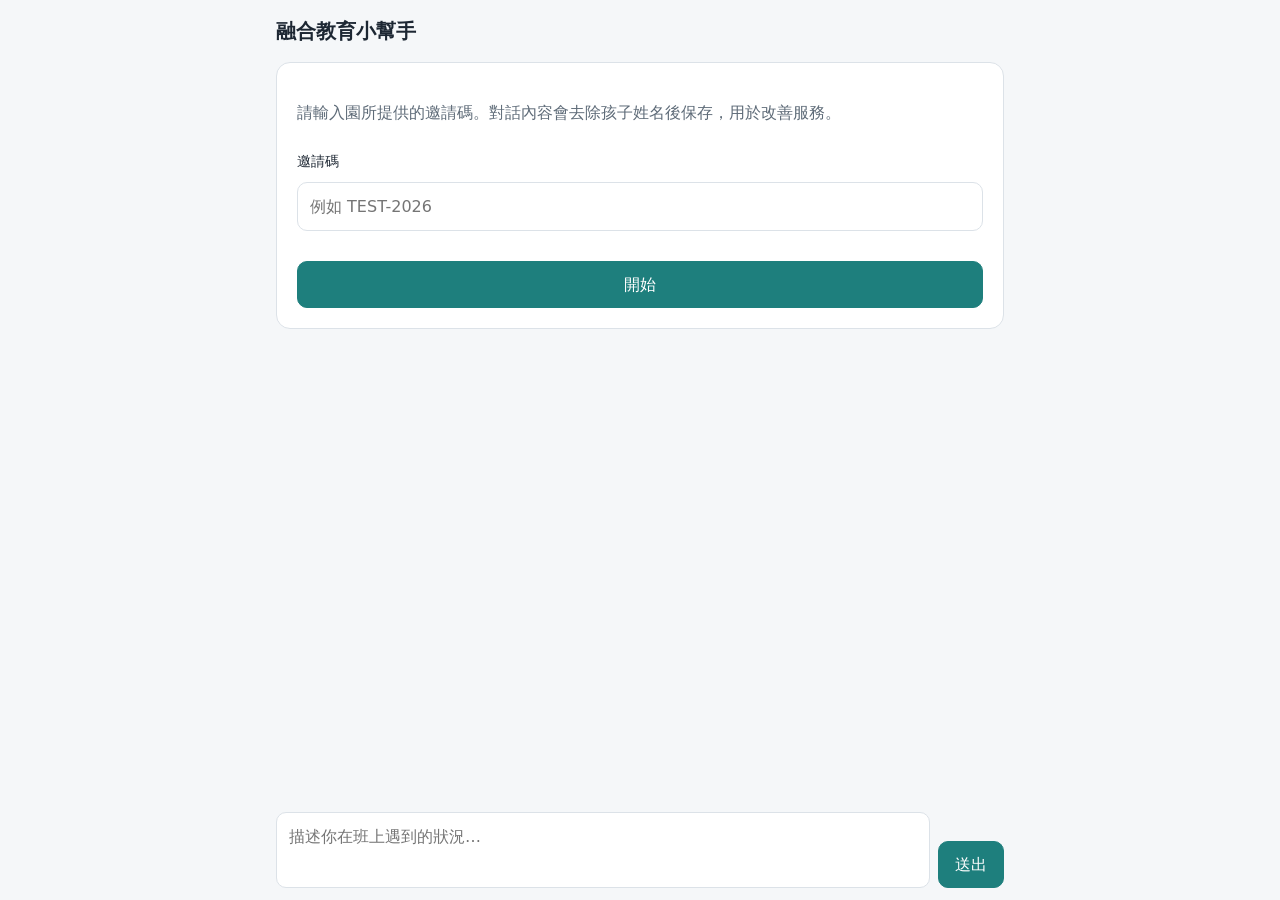
==== web/chat/index.html @ d321453b "RAG 回答系統示範版與後台 - rag/gas：分流（L4）與查詢向量並行、狀態機（P04）、Skill 載入（P05）、   混合檢索（P06）、五層 prompt 組裝（P07）、對話 Agen" ====
<!doctype html>
<html lang="zh-Hant-TW">
<head>
<meta charset="utf-8">
<meta name="viewport" content="width=device-width, initial-scale=1">
<meta name="robots" content="noindex, nofollow">
<title>融合教育小幫手</title>
<link rel="stylesheet" href="chat.css">
</head>
<body>
<div class="app">
  <header class="top">
    <h1 id="botName">融合教育小幫手</h1>
    <button class="ghost" id="reset" type="button" hidden>開新問題</button>
  </header>

  <section id="gate" class="gate">
    <p class="muted">請輸入園所提供的邀請碼。對話內容會去除孩子姓名後保存，用於改善服務。</p>
    <label for="code">邀請碼</label>
    <input id="code" autocomplete="off" placeholder="例如 TEST-2026">
    <p class="err" id="gateErr"></p>
    <button class="primary" id="enter" type="button">開始</button>
  </section>

  <main id="chat" class="chat" hidden aria-live="polite"></main>

  <form id="composer" class="composer" hidden>
    <label for="msg" hidden>輸入訊息</label>
    <textarea id="msg" rows="2" placeholder="描述你在班上遇到的狀況…"></textarea>
    <button class="primary" id="send" type="submit">送出</button>
  </form>
</div>
<script src="config.js"></script>
<script src="chat.js"></script>
</body>
</html>
---- web/chat/chat.css ----
:root{--bg:#f5f7f9;--card:#fff;--ink:#1d2733;--muted:#5e6b78;--line:#dce2e8;--accent:#1e7f7d;--soft:#e2f2f1;--me:#e8eef8;--err:#b23a3a;--crit:#b23a3a;--crit-soft:#fcecec}
@media (prefers-color-scheme:dark){:root{--bg:#121820;--card:#1a222c;--ink:#e3e8ee;--muted:#9aa7b4;--line:#2b3644;--accent:#5bc0bb;--soft:#17302f;--me:#1d2a3d;--err:#ee8a8a;--crit:#ee8a8a;--crit-soft:#3a1f22;color-scheme:dark}}
*{box-sizing:border-box}
html,body{height:100%}
body{margin:0;background:var(--bg);color:var(--ink);font-family:"Noto Sans TC","PingFang TC","Microsoft JhengHei",system-ui,sans-serif;font-size:16px;line-height:1.7}
.app{max-width:760px;margin:0 auto;min-height:100%;display:flex;flex-direction:column;padding:0 max(16px,env(safe-area-inset-right)) 0 max(16px,env(safe-area-inset-left))}
.top{display:flex;align-items:center;justify-content:space-between;padding:14px 0;position:sticky;top:0;background:var(--bg);z-index:2}
h1{font-size:20px;margin:0}
.muted{color:var(--muted)} .small{font-size:13px}
.gate{background:var(--card);border:1px solid var(--line);border-radius:14px;padding:20px;display:flex;flex-direction:column;gap:8px}
label{font-size:14px;font-weight:500}
input,textarea{font:inherit;width:100%;padding:10px 12px;border:1px solid var(--line);border-radius:10px;background:var(--card);color:var(--ink)}
textarea{resize:none}
button{font:inherit;cursor:pointer;border-radius:10px;padding:9px 16px;border:1px solid var(--line);background:var(--card);color:var(--ink)}
button:disabled{opacity:.5;cursor:not-allowed}
button:focus-visible,input:focus-visible,textarea:focus-visible{outline:2px solid var(--accent);outline-offset:2px}
.primary{background:var(--accent);border-color:var(--accent);color:#fff;font-weight:500}
.ghost{background:transparent;font-size:14px;padding:6px 12px}
.err{color:var(--err);font-size:14px;margin:0;min-height:1em}
.chat{flex:1;display:flex;flex-direction:column;gap:12px;padding:8px 0 16px}
.bubble{max-width:92%;padding:10px 14px;border-radius:14px;white-space:pre-wrap;word-break:break-word}
.bubble.me{align-self:flex-end;background:var(--me)}
.bubble.bot{align-self:flex-start;background:var(--card);border:1px solid var(--line);white-space:normal}
.bubble.flag{border-color:var(--crit);background:var(--crit-soft)}
.bubble h3{font-size:15px;margin:12px 0 4px;color:var(--accent)}
.bubble h3:first-child{margin-top:0}
.bubble ol,.bubble ul{margin:0;padding-left:22px;display:flex;flex-direction:column;gap:6px}
.bubble p{margin:0 0 6px}
.ref{font-size:11px;border:1px solid var(--accent);color:var(--accent);background:transparent;border-radius:6px;padding:0 6px;margin-left:4px}
.src{font-size:13px;background:var(--soft);border-radius:8px;padding:8px 10px;margin-top:6px;white-space:pre-wrap}
.pm{border:1px dashed var(--line);border-radius:8px;padding:8px 10px;white-space:pre-wrap}
.actions{display:flex;gap:8px;flex-wrap:wrap;margin-top:10px}
.actions button{font-size:13px;padding:4px 10px}
.actions button.on{border-color:var(--accent);color:var(--accent)}
.typing{color:var(--muted);font-size:14px}
.composer{position:sticky;bottom:0;background:var(--bg);display:flex;gap:8px;align-items:flex-end;padding:10px 0 max(12px,env(safe-area-inset-bottom))}
.composer textarea{flex:1;min-width:0}
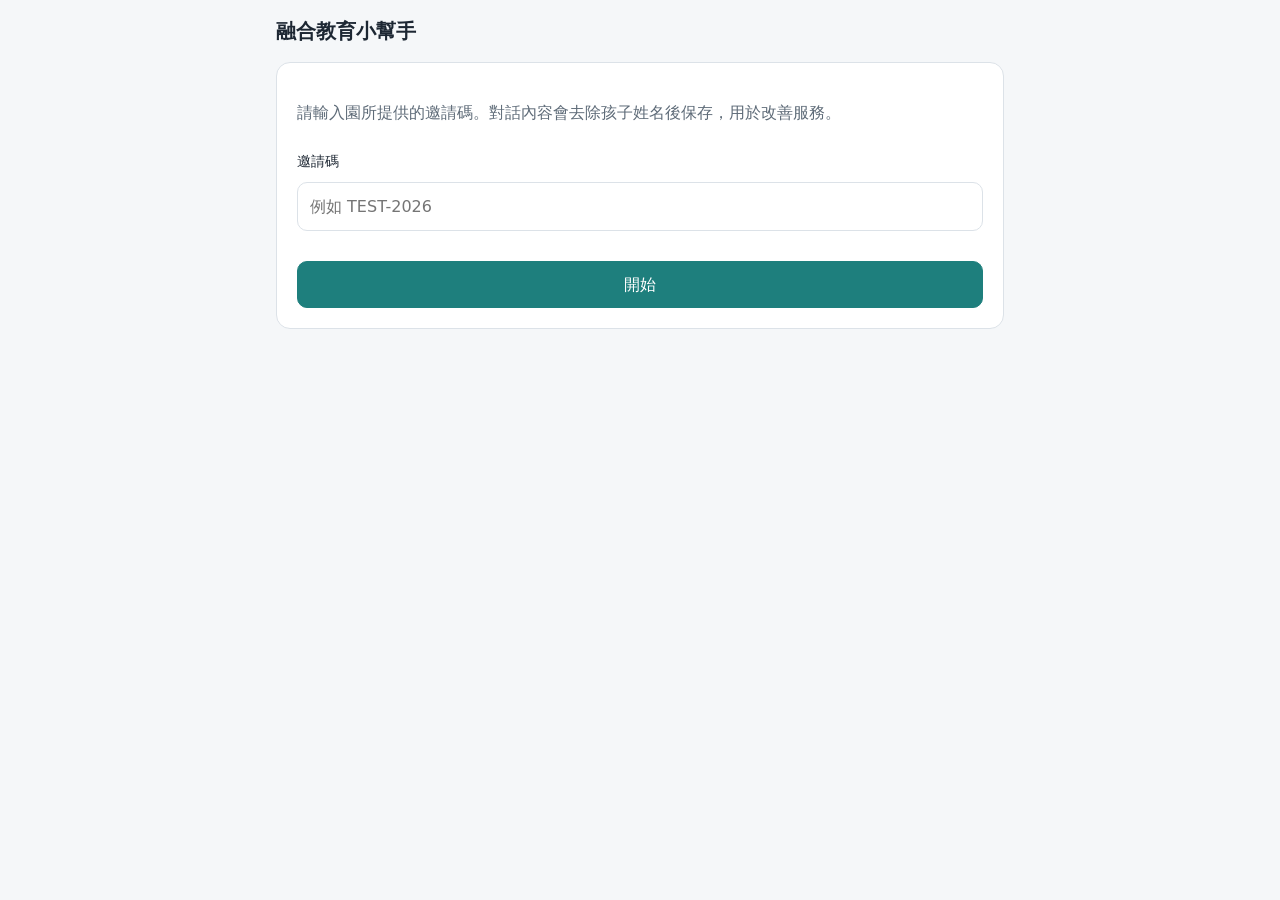
==== commit 92e27338: "流程觀測面板、後台對話紀錄與命中率測試 - 聊天頁：邀請碼「觀測」欄為 TRUE 時可從右側開出流程面板 - 流程紀錄結構化（分流、Skill、檢索前 10 名與門檻、prompt、檢查） - 對話紀" ====
--- a/web/chat/index.html
+++ b/web/chat/index.html
@@ -11,7 +11,10 @@
 <div class="app">
   <header class="top">
     <h1 id="botName">融合教育小幫手</h1>
-    <button class="ghost" id="reset" type="button" hidden>開新問題</button>
+    <div class="top-actions">
+      <button class="ghost" id="traceBtn" type="button" hidden aria-controls="drawer" aria-expanded="false">🔍 流程</button>
+      <button class="ghost" id="reset" type="button" hidden>開新問題</button>
+    </div>
   </header>
 
   <section id="gate" class="gate">
@@ -30,7 +33,22 @@
     <button class="primary" id="send" type="submit">送出</button>
   </form>
 </div>
+
+<!-- 流程觀測面板：只有邀請碼「觀測」欄為 TRUE 時出現 -->
+<div class="scrim" id="scrim" hidden></div>
+<aside id="drawer" class="drawer" aria-hidden="true" aria-labelledby="drawerTitle">
+  <div class="drawer-h">
+    <div><b id="drawerTitle">回答流程</b><div class="muted small" id="drawerSub"></div></div>
+    <div class="drawer-nav">
+      <button class="ghost" id="dPrev" type="button" aria-label="上一回合">‹</button>
+      <button class="ghost" id="dNext" type="button" aria-label="下一回合">›</button>
+      <button class="ghost" id="dClose" type="button" aria-label="關閉">✕</button>
+    </div>
+  </div>
+  <div class="drawer-b" id="drawerBody"></div>
+</aside>
 <script src="config.js"></script>
+<script src="trace.js"></script>
 <script src="chat.js"></script>
 </body>
 </html>
--- a/web/chat/chat.css
+++ b/web/chat/chat.css
@@ -1,3 +1,4 @@
+[hidden]{display:none!important}
 :root{--bg:#f5f7f9;--card:#fff;--ink:#1d2733;--muted:#5e6b78;--line:#dce2e8;--accent:#1e7f7d;--soft:#e2f2f1;--me:#e8eef8;--err:#b23a3a;--crit:#b23a3a;--crit-soft:#fcecec}
 @media (prefers-color-scheme:dark){:root{--bg:#121820;--card:#1a222c;--ink:#e3e8ee;--muted:#9aa7b4;--line:#2b3644;--accent:#5bc0bb;--soft:#17302f;--me:#1d2a3d;--err:#ee8a8a;--crit:#ee8a8a;--crit-soft:#3a1f22;color-scheme:dark}}
 *{box-sizing:border-box}
@@ -35,3 +36,16 @@
 .typing{color:var(--muted);font-size:14px}
 .composer{position:sticky;bottom:0;background:var(--bg);display:flex;gap:8px;align-items:flex-end;padding:10px 0 max(12px,env(safe-area-inset-bottom))}
 .composer textarea{flex:1;min-width:0}
+.top-actions{display:flex;gap:6px}
+.trace-link{font-size:12px!important;color:var(--muted)}
+/* 流程觀測面板 */
+.scrim{position:fixed;inset:0;background:rgba(10,15,20,.35);z-index:9}
+.drawer{position:fixed;top:0;right:0;bottom:0;width:min(460px,100%);background:var(--card);border-left:1px solid var(--line);z-index:10;display:flex;flex-direction:column;
+  transform:translateX(100%);visibility:hidden;transition:transform .25s ease,visibility 0s .25s;box-shadow:-8px 0 24px rgba(0,0,0,.08)}
+.drawer.open{transform:none;visibility:visible;transition:transform .25s ease}
+@media (prefers-reduced-motion:reduce){.drawer,.drawer.open{transition:none}}
+.drawer-h{display:flex;justify-content:space-between;align-items:flex-start;gap:8px;padding:14px 16px;border-bottom:1px solid var(--line)}
+.drawer-nav{display:flex;gap:4px}
+.drawer-nav button{padding:4px 10px}
+.drawer-b{flex:1;overflow:auto;padding:14px 16px max(16px,env(safe-area-inset-bottom))}
+@media (min-width:1100px){.scrim{display:none}body.drawer-on .app{margin-right:480px}}
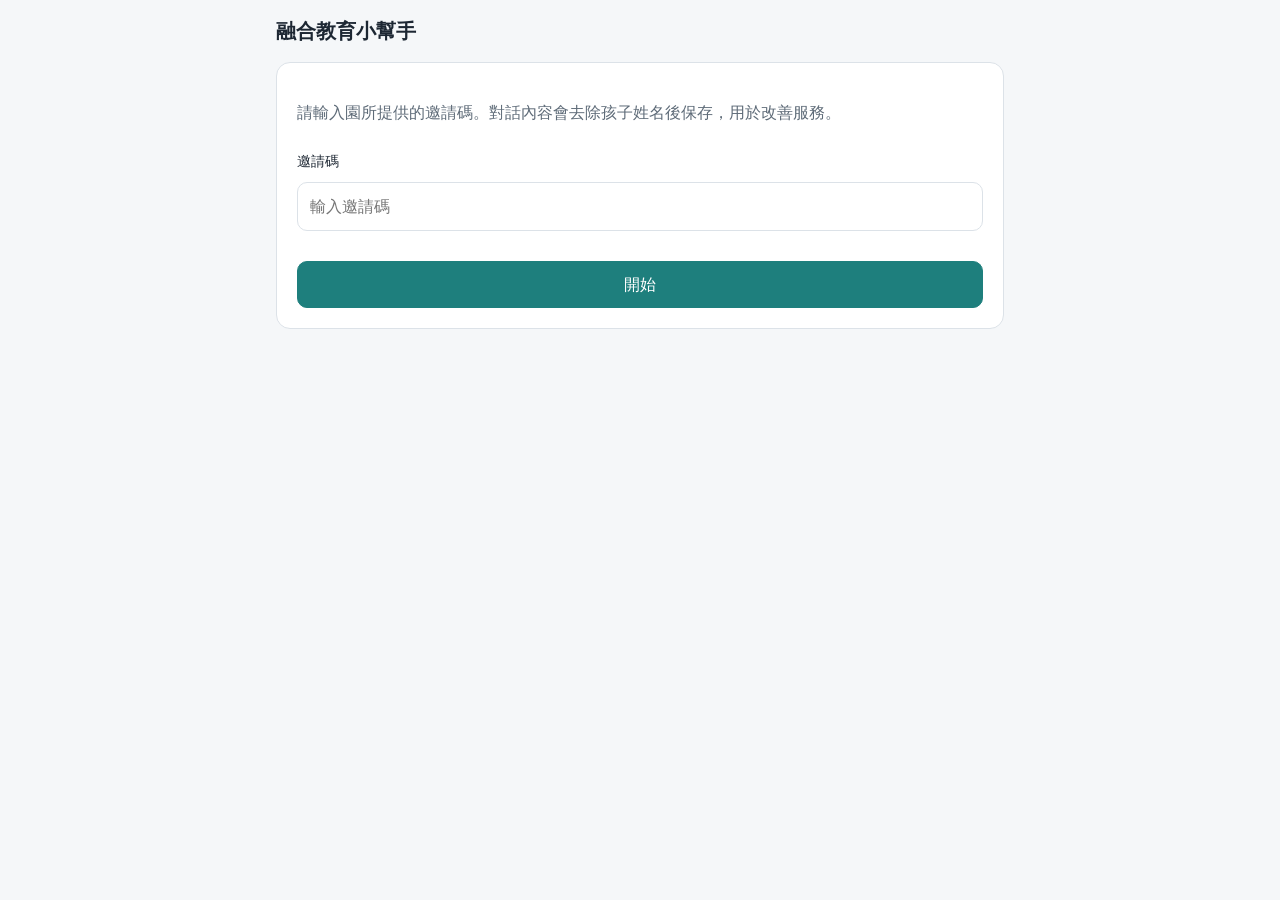
==== commit 8a782edd: "安全性：寫入試算表防公式注入（收集段、問答段）、修復損壞向量、邀請碼錯誤次數限制、測試邀請碼改為隨機產生並從 repo 移除 Co-Authored-By: Claude Opus 5.5 <nore" ====
--- a/web/chat/index.html
+++ b/web/chat/index.html
@@ -20,7 +20,7 @@
   <section id="gate" class="gate">
     <p class="muted">請輸入園所提供的邀請碼。對話內容會去除孩子姓名後保存，用於改善服務。</p>
     <label for="code">邀請碼</label>
-    <input id="code" autocomplete="off" placeholder="例如 TEST-2026">
+    <input id="code" autocomplete="off" placeholder="輸入邀請碼">
     <p class="err" id="gateErr"></p>
     <button class="primary" id="enter" type="button">開始</button>
   </section>
--- a/web/chat/chat.css
+++ b/web/chat/chat.css
@@ -49,3 +49,8 @@
 .drawer-nav button{padding:4px 10px}
 .drawer-b{flex:1;overflow:auto;padding:14px 16px max(16px,env(safe-area-inset-bottom))}
 @media (min-width:1100px){.scrim{display:none}body.drawer-on .app{margin-right:480px}}
+.opts{display:flex;flex-wrap:wrap;gap:8px;margin-top:10px}
+.opt{font-size:14px;padding:6px 12px;border-color:var(--accent);color:var(--accent);border-radius:999px;background:transparent}
+.notice{background:#fff4e0;border:1px solid #e8b45c;color:#6b4a0f;border-radius:8px;padding:8px 10px;font-size:14px;margin-bottom:10px}
+@media (prefers-color-scheme:dark){.notice{background:#3a2c12;border-color:#a87a2a;color:#f0d29a}}
+.ai-tag{font-size:11px;border:1px solid #c98a1c;color:#a8700f;border-radius:6px;padding:0 6px;margin-left:4px}
